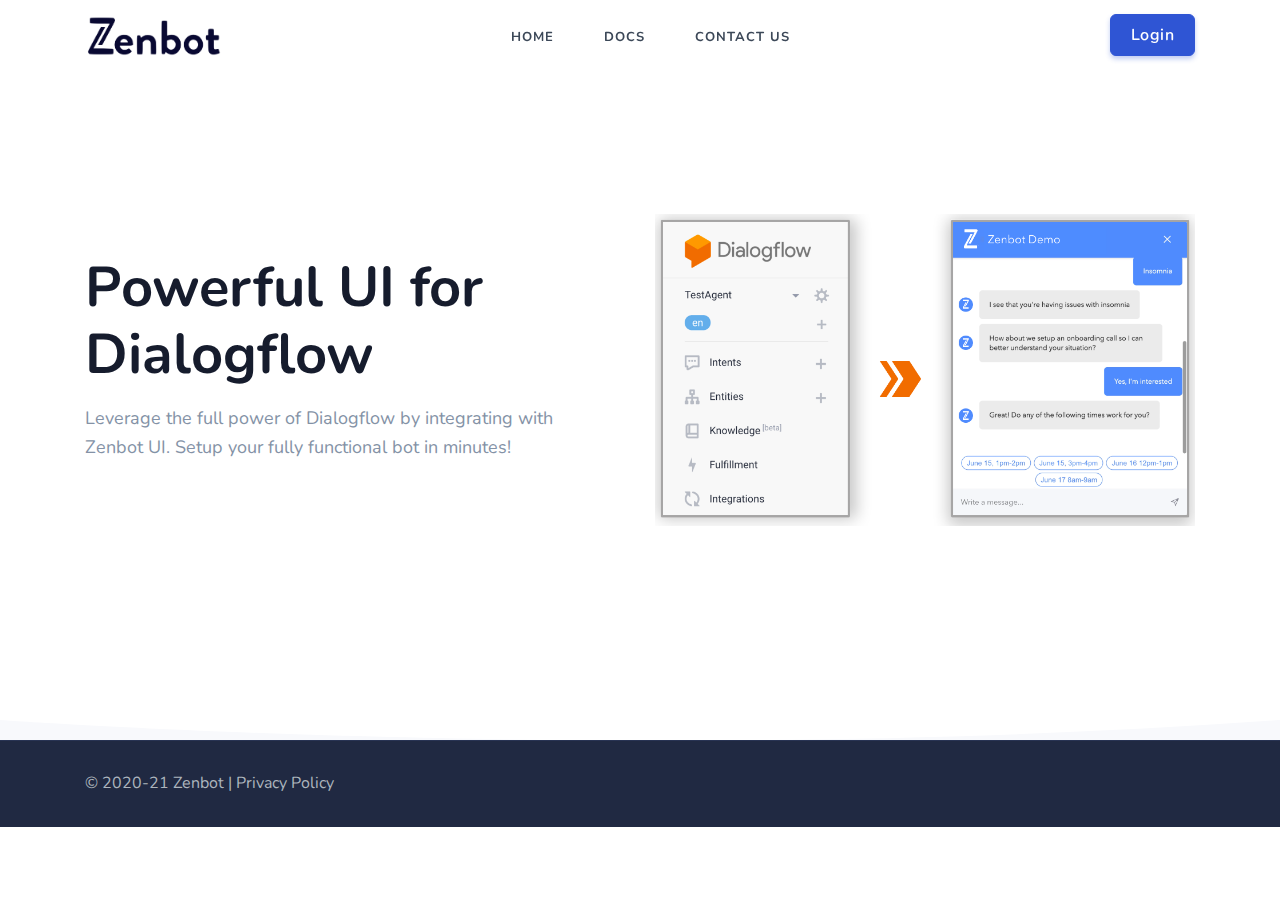
==== index.html @ 6576e7c9 "Initial commit" ====
<!DOCTYPE html>
<html lang="en">
  <head>
    <meta http-equiv="Content-Type" content="text/html; charset=UTF-8" />
    <title>Home - Zenbot</title>
    <meta name="viewport" content="width=device-width, initial-scale=1.0" />
    <meta name="description" content="Zenbot - UI for Dialogflow" />
    <!-- favicon -->
    <link rel="shortcut icon" href="./assets/favicon.ico" />
    <!-- Bootstrap -->
    <link href="./assets/bootstrap.min.css" rel="stylesheet" type="text/css" />
    <!-- Icons -->
    <link href="./assets/materialdesignicons.min.css" rel="stylesheet" type="text/css" />
    <link rel="stylesheet" href="./assets/unicons.css" />
    <!-- Main Css -->
    <link href="./assets/style.css" rel="stylesheet" type="text/css" id="theme-opt" />
    <link href="./assets/default.css" rel="stylesheet" id="color-opt" />
    <style>
      .demo-img {
        max-width: 100%;
        object-fit: contain;
      }
    </style>
  </head>
  <body style="overflow: visible;">
    <!-- Navbar Start -->
    <header id="topnav" class="defaultscroll sticky active">
      <div class="container">
        <!-- Logo container-->
        <div>
          <a class="logo" href="./index.html">
            <img src="./assets/zblogo.png" height="40" alt="" />
          </a>
        </div>
        <div class="buy-button">
          <a href="https://dashboard.zenbot.ai/" class="btn btn-primary">Login</a>
        </div>
        <!--end login button-->
        <!-- End Logo container-->
        <div class="menu-extras">
          <div class="menu-item">
            <!-- Mobile menu toggle-->
            <a class="navbar-toggle">
              <div class="lines">
                <span></span>
                <span></span>
                <span></span>
              </div>
            </a>
            <!-- End mobile menu toggle-->
          </div>
        </div>
        <div id="navigation" class="active">
          <!-- Navigation Menu-->
          <ul class="navigation-menu">
            <li><a href="#">Home</a></li>
            <li><a href="#">Docs</a></li>
            <li><a href="#">Contact Us</a></li>
          </ul>
          <!--end navigation menu-->
        </div>
        <!--end navigation-->
      </div>
      <!--end container-->
    </header>
    <!--end header-->
    <!-- Navbar End -->
    <!-- Hero Start -->
    <section class="bg-half-170 d-table w-100">
      <div class="container">
        <div class="row align-items-center">
          <div class="col-lg-6">
            <div class="title-heading mt-4">
              <h1 class="display-4 font-weight-bold mb-3">Powerful UI for Dialogflow</h1>
              <p class="para-desc text-muted mb-md-5">Leverage the full power of Dialogflow by integrating with Zenbot&nbsp;UI. Setup your fully functional bot in minutes!</p>
              <!-- <div class="mt-4 mb-5">
                <a href="#" class="btn btn-primary mt-2 mr-2"><i class="mdi mdi-email"></i> Get Started</a>
                <a href="#" class="btn btn-outline-primary mt-2"><i class="mdi mdi-book-outline"></i> Documentation</a>
              </div> -->
            </div>
          </div>
          <!--end col-->
          <div class="col-lg-6">
            <img src="./assets/zbintx.png" height="400" alt="" class="demo-img" />
          </div>
          <!--end col-->
        </div>
        <!--end row-->
      </div>
      <!--end container-->
    </section>
    <!--end section-->
    <div class="position-relative">
      <div class="shape overflow-hidden text-light">
        <svg viewBox="0 0 2880 48" fill="none" xmlns="http://www.w3.org/2000/svg">
          <path d="M0 48H1437.5H2880V0H2160C1442.5 52 720 0 720 0H0V48Z" fill="currentColor"></path>
        </svg>
      </div>
    </div>
    <!-- Hero End -->
    <footer class="footer footer-bar">
      <div class="container text-center">
        <div class="row align-items-center">
          <div class="col-sm-6">
            <div class="text-sm-left">
              <p class="mb-0">
                © 2020-21 Zenbot
                <a href="./privacy-policy.html" class="text-reset"> | Privacy Policy</a>
              </p>
            </div>
          </div>
          <!--end col-->
        </div>
        <!--end row-->
      </div>
      <!--end container-->
    </footer>
    <!--end footer-->
    <!-- Footer End -->
    <!-- Back to top -->
    <a href="#" class="btn btn-icon btn-soft-primary back-to-top">
      <svg xmlns="http://www.w3.org/2000/svg" width="24" height="24" viewBox="0 0 24 24" fill="none" stroke="currentColor" stroke-width="2" stroke-linecap="round" stroke-linejoin="round" class="feather feather-arrow-up icons">
        <line x1="12" y1="19" x2="12" y2="5"></line>
        <polyline points="5 12 12 5 19 12"></polyline>
      </svg>
    </a>
    <!-- Back to top -->
    <!-- javascript -->
    <script src="./assets/jquery-3.5.1.min.js"></script>
    <script src="./assets/bootstrap.bundle.min.js"></script>
    <script src="./assets/jquery.easing.min.js"></script>
    <script src="./assets/scrollspy.min.js"></script>
    <!-- Icons -->
    <script src="./assets/feather.min.js"></script>
    <script src="./assets/bundle.js"></script>
    <!-- Main Js -->
    <script src="./assets/app.js"></script>
  </body>
</html>
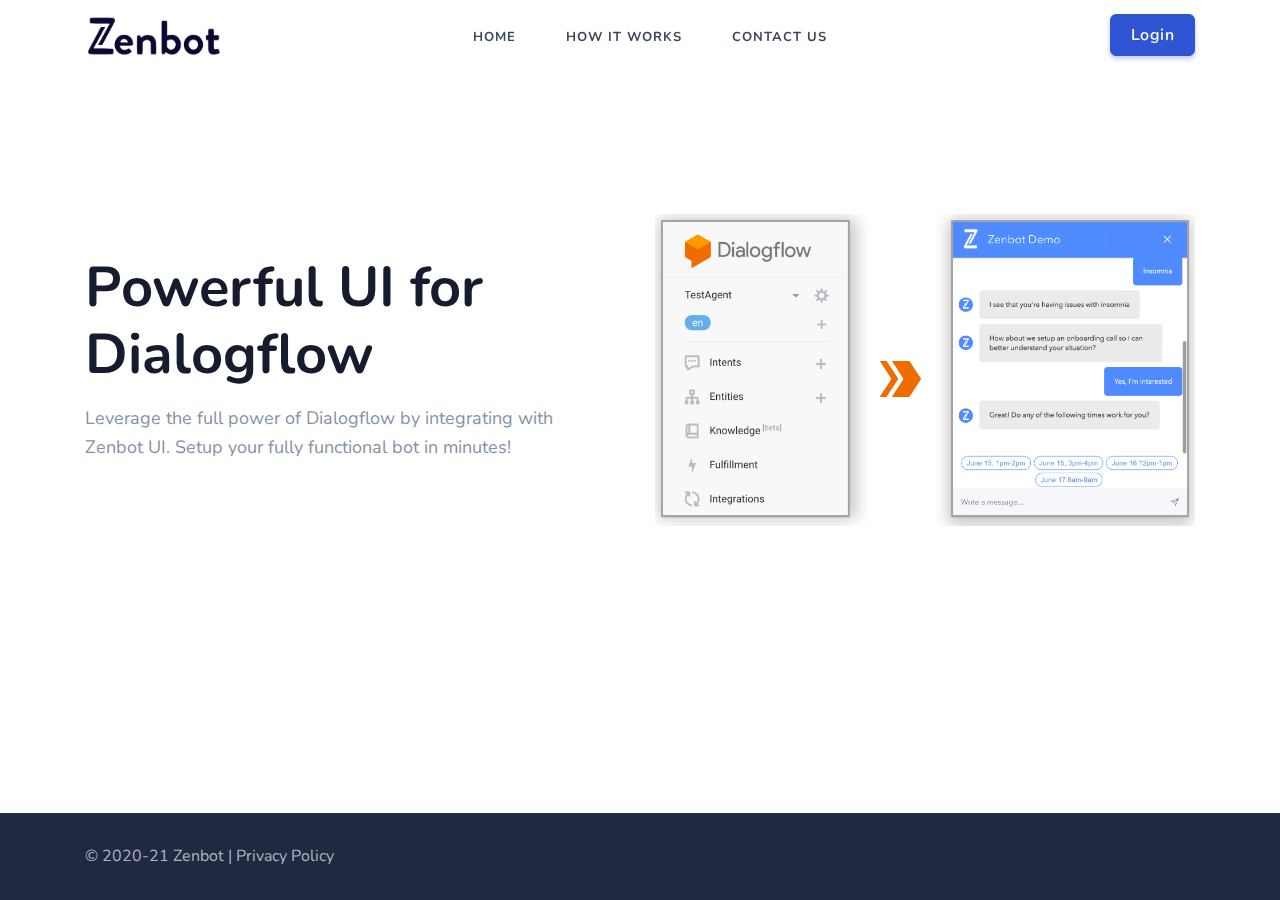
==== commit bc4c0b9f: "Update favicon; clean-up" ====
--- a/index.html
+++ b/index.html
@@ -6,7 +6,7 @@
     <meta name="viewport" content="width=device-width, initial-scale=1.0" />
     <meta name="description" content="Zenbot - UI for Dialogflow" />
     <!-- favicon -->
-    <link rel="shortcut icon" href="./assets/favicon.ico" />
+    <link rel="shortcut icon" href="./assets/favicon.png" />
     <!-- Bootstrap -->
     <link href="./assets/bootstrap.min.css" rel="stylesheet" type="text/css" />
     <!-- Icons -->
@@ -14,6 +14,7 @@
     <link rel="stylesheet" href="./assets/unicons.css" />
     <!-- Main Css -->
     <link href="./assets/style.css" rel="stylesheet" type="text/css" id="theme-opt" />
+    <link href="./assets/custom.css" rel="stylesheet" type="text/css" />
     <link href="./assets/default.css" rel="stylesheet" id="color-opt" />
     <style>
       .demo-img {
@@ -28,7 +29,7 @@
       <div class="container">
         <!-- Logo container-->
         <div>
-          <a class="logo" href="./index.html">
+          <a class="logo" href="/">
             <img src="./assets/zblogo.png" height="40" alt="" />
           </a>
         </div>
@@ -53,9 +54,9 @@
         <div id="navigation" class="active">
           <!-- Navigation Menu-->
           <ul class="navigation-menu">
-            <li><a href="#">Home</a></li>
-            <li><a href="#">Docs</a></li>
-            <li><a href="#">Contact Us</a></li>
+            <li><a href="/">Home</a></li>
+            <li><a href="/how-it-works.html">How It Works</a></li>
+            <li><a href="/contact-us.html">Contact Us</a></li>
           </ul>
           <!--end navigation menu-->
         </div>
@@ -66,37 +67,32 @@
     <!--end header-->
     <!-- Navbar End -->
     <!-- Hero Start -->
-    <section class="bg-half-170 d-table w-100">
-      <div class="container">
-        <div class="row align-items-center">
-          <div class="col-lg-6">
-            <div class="title-heading mt-4">
-              <h1 class="display-4 font-weight-bold mb-3">Powerful UI for Dialogflow</h1>
-              <p class="para-desc text-muted mb-md-5">Leverage the full power of Dialogflow by integrating with Zenbot&nbsp;UI. Setup your fully functional bot in minutes!</p>
-              <!-- <div class="mt-4 mb-5">
-                <a href="#" class="btn btn-primary mt-2 mr-2"><i class="mdi mdi-email"></i> Get Started</a>
-                <a href="#" class="btn btn-outline-primary mt-2"><i class="mdi mdi-book-outline"></i> Documentation</a>
-              </div> -->
+    <main>
+      <section class="bg-half-170 d-table w-100">
+        <div class="container">
+          <div class="row align-items-center">
+            <div class="col-lg-6">
+              <div class="title-heading mt-4">
+                <h1 class="display-4 font-weight-bold mb-3">Powerful UI for Dialogflow</h1>
+                <p class="para-desc text-muted mb-md-5">Leverage the full power of Dialogflow by integrating with Zenbot&nbsp;UI. Setup your fully functional bot in minutes!</p>
+                <!-- <div class="mt-4 mb-5">
+                  <a href="#" class="btn btn-primary mt-2 mr-2"><i class="mdi mdi-email"></i> Get Started</a>
+                  <a href="#" class="btn btn-outline-primary mt-2"><i class="mdi mdi-book-outline"></i> Documentation</a>
+                </div> -->
+              </div>
             </div>
+            <!--end col-->
+            <div class="col-lg-6">
+              <img src="./assets/zbintx.png" height="400" alt="" class="demo-img" />
+            </div>
+            <!--end col-->
           </div>
-          <!--end col-->
-          <div class="col-lg-6">
-            <img src="./assets/zbintx.png" height="400" alt="" class="demo-img" />
-          </div>
-          <!--end col-->
+          <!--end row-->
         </div>
-        <!--end row-->
-      </div>
-      <!--end container-->
-    </section>
+        <!--end container-->
+      </section>
+    </main>
     <!--end section-->
-    <div class="position-relative">
-      <div class="shape overflow-hidden text-light">
-        <svg viewBox="0 0 2880 48" fill="none" xmlns="http://www.w3.org/2000/svg">
-          <path d="M0 48H1437.5H2880V0H2160C1442.5 52 720 0 720 0H0V48Z" fill="currentColor"></path>
-        </svg>
-      </div>
-    </div>
     <!-- Hero End -->
     <footer class="footer footer-bar">
       <div class="container text-center">
--- a/assets/custom.css
+++ b/assets/custom.css
@@ -0,0 +1,9 @@
+body {
+  min-height: 100vh;
+  display: flex;
+  flex-direction: column;
+}
+
+main {
+  flex-grow: 1;
+}
